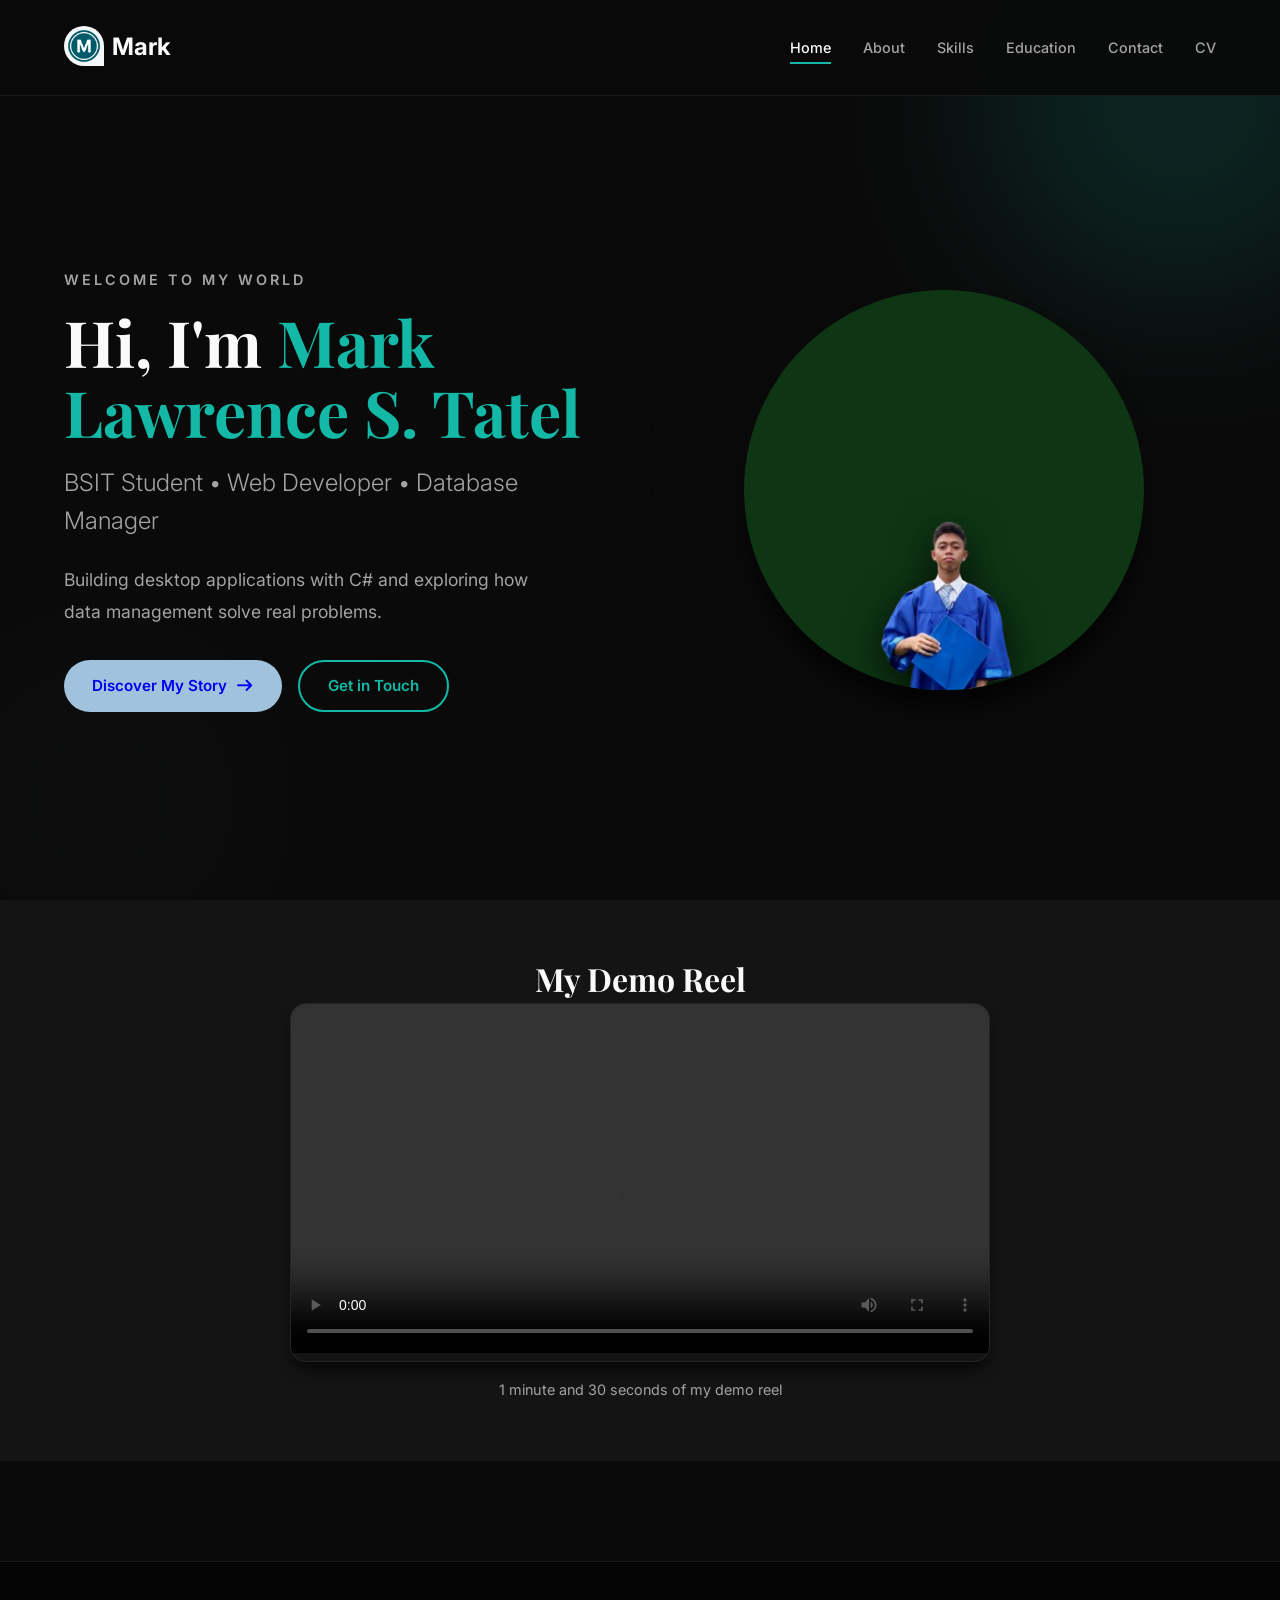
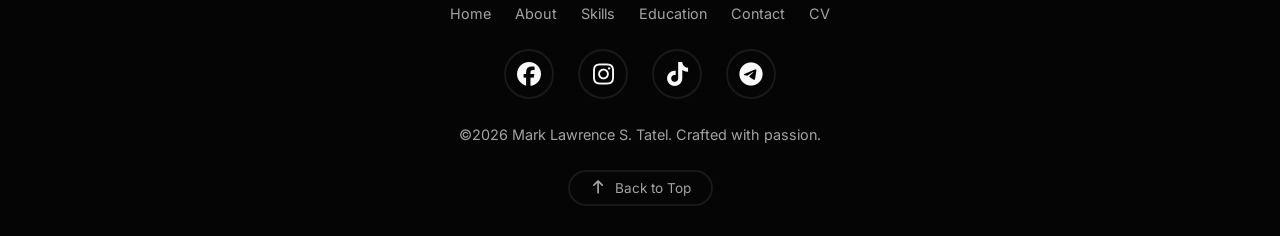
==== index.html @ e57d2edb "Add files via upload" ====
<!DOCTYPE html>
<html lang="en">
<head>
    <meta charset="UTF-8">
    <meta name="viewport" content="width=device-width, initial-scale=1.0">
    <meta name="description" content="Portfolio of Mark Lawrence S. Tatel - BSIT student, C# developer, and musician from Valenzuela City, Philippines.">
    <meta name="keywords" content="Mark Lawrence Tatel, portfolio, C# developer, BSIT, Valenzuela, web developer">
    <meta property="og:title" content="Mark Lawrence S. Tatel | Portfolio">
    <meta property="og:description" content="BSIT student building desktop apps with C# and exploring web development.">
    <meta property="og:image" content="images/IMG20240529084241-removebg-preview.png">
    <meta property="og:url" content="https://yourdomain.com">
    <title>Mark Lawrence S. Tatel Portfolio</title>
    <link rel="stylesheet" href="style.css">
    <link rel="icon" href="MyFavicon.png">
    <link href="https://fonts.googleapis.com/css2?family=Playfair+Display:wght@400;700&family=Inter:wght@300;400;600&display=swap" rel="stylesheet">
    <link rel="stylesheet" href="https://cdnjs.cloudflare.com/ajax/libs/font-awesome/6.5.0/css/all.min.css">
    <link rel="stylesheet" href="css/all.min.css">
</head>
<body>
    <!-- Navigation -->
    <nav class="navbar">
        <div class="container">
            <a href="index.html" class="logo">
                <span class="logo-icon"><img src="images/MyFavicon.png" alt="Mark Lawrence Logo"></span>
                <span>Mark</span>
            </a>
            <ul class="nav-links">
                <li><a href="index.html" class="active">Home</a></li>
                <li><a href="about.html">About</a></li>
                <li><a href="skills.html">Skills</a></li>
                <li><a href="education.html">Education</a></li>
                <li><a href="contact.html">Contact</a></li>
                <li><a href="resume.html">CV</a></li>
            </ul>
            <div class="hamburger" aria-label="Toggle navigation menu">
                <span></span>
                <span></span>
                <span></span>
            </div>
        </div>
    </nav>

    <!-- Hero Section -->
    <section class="hero">
        <div class="hero-bg">
            <div class="shape shape-1"></div>
            <div class="shape shape-2"></div>
            <div class="shape shape-3"></div>
        </div>
        <div class="container">
            <div class="hero-content">
                <p class="hero-greeting">Welcome to my world</p>
                <h1 class="hero-title">
                    Hi, I'm <span class="highlight">Mark Lawrence S. Tatel</span>
                </h1>
                <p class="hero-subtitle">BSIT Student • Web Developer • Database Manager</p>
                <p class="hero-description">
                    Building desktop applications with C# and exploring how data management solve real problems. 
                <div class="hero-cta">
                    <a href="about.html" class="btn btn-primary">
                        Discover My Story
                        <i class="fas fa-arrow-right"></i>
                    </a>
                    <a href="contact.html" class="btn btn-outline">Get in Touch</a>
                </div>
            </div>
            <div class="hero-visual">
                <div class="hero-image-wrapper">
                    <div class="hero-image">
                        <img src="images/IMG20240529084241-removebg-preview.png" alt="Mark Lawrence S. Tatel">
                    </div>
                </div>
            </div>
        </div>
    </section>

    <!-- Demo Reel Section -->
    <section class="demo-reel-section">
        <div class="container">
            <h2 class="section-title">My Demo Reel</h2>
            <div class="video-wrapper">
                <video width="100%" height="auto" controls allowfullscreen>
                    <source src="lv_0_20260408052556.mp4" type="video/mp4">
                    Your browser does not support the video tag.
                </video>
            </div>
            <p class="reel-description">1 minute and 30 seconds of my demo reel</p>
        </div>
    </section>

    <!-- Footer -->
    <footer class="footer">
        <div class="container">
            <div class="footer-content">
                <div class="footer-nav">
                    <a href="index.html">Home</a>
                    <a href="about.html">About</a>
                    <a href="skills.html">Skills</a>
                    <a href="education.html">Education</a>
                    <a href="contact.html">Contact</a>
                    <a href="resume.html">CV</a>
                </div>
                <div class="social-links">
                    <a href="https://www.facebook.com/share/181NbdAtwJ/" aria-label="Facebook profile" target="_blank"><i class="fab fa-facebook"></i></a>
                    <a href="https://www.instagram.com/k_ramm1?igsh=MTRteGNzbmJseWlqcw==" aria-label="Instagram profile" target="_blank"><i class="fab fa-instagram"></i></a>
                    <a href="https://www.tiktok.com/@markieetot_" aria-label="TikTok profile" target="_blank"><i class="fab fa-tiktok"></i></a>
                    <a href="https://t.me/tatsillg" aria-label="Telegram profile" target="_blank"><i class="fab fa-telegram"></i></a>
                </div>
                <p class="copyright">&copy;2026 Mark Lawrence S. Tatel. Crafted with passion.</p>
                <button class="back-to-top" onclick="window.scrollTo({top: 0, behavior: 'smooth'})">
                    <i class="fas fa-arrow-up"></i> Back to Top
                </button>
            </div>
        </div>
    </footer>

    <script>
        // Mobile menu toggle
        const hamburger = document.querySelector('.hamburger');
        const navLinks = document.querySelector('.nav-links');

        hamburger.addEventListener('click', () => {
            navLinks.classList.toggle('active');
            hamburger.classList.toggle('active');
        });

        // Close menu when clicking links
        document.querySelectorAll('.nav-links a').forEach(link => {
            link.addEventListener('click', () => {
                navLinks.classList.remove('active');
                hamburger.classList.remove('active');
            });
        });

        // Scroll animations
        const observerOptions = {
            threshold: 0.2
        };

        const observer = new IntersectionObserver((entries) => {
            entries.forEach(entry => {
                if (entry.isIntersecting) {
                    entry.target.classList.add('animate-in');
                }
            });
        }, observerOptions);

        document.querySelectorAll('.featured-project-card, .learning-card').forEach(el => {
            el.style.opacity = '0';
            el.style.transform = 'translateY(30px)';
            el.style.transition = 'opacity 0.6s ease-out, transform 0.6s ease-out';
            observer.observe(el);
        });

        document.querySelectorAll('.animate-in').forEach(el => {
            el.style.opacity = '1';
            el.style.transform = 'translateY(0)';
        });
    </script>
</body>
</html>
---- style.css ----
:root {
    --bg-primary: #0a0a0a;       
    --bg-secondary: #141414;      
    --bg-tertiary: #1a1a1a;      
    --bg-elevated: #242424;       

    --text-primary: #fafafa;      
    --text-secondary: #a3a3a3;    
    --text-muted: #a3a3a3;        

    --accent-primary: #14b8a6;   
    --accent-secondary: #242525;  
    --accent-warm: #0e0d0d;      

    --border-subtle: rgba(255, 255, 255, 0.08);
    --border-hover: rgba(255, 255, 255, 0.15);

    --gradient-hero: linear-gradient(135deg, #0a0a0a 0%, #134e4a 100%);
    --gradient-accent: linear-gradient(135deg, #242928 0%, #10b981 100%);
    --gradient-warm: linear-gradient(135deg, #4b4947 0%, #4b433f 100%);

    --shadow-sm: 0 1px 2px 0 rgba(0, 0, 0, 0.5);
    --shadow: 0 4px 6px -1px rgba(0, 0, 0, 0.6);
    --shadow-lg: 0 10px 15px -3px rgba(0, 0, 0, 0.7);
    --shadow-xl: 0 20px 25px -5px rgba(0, 0, 0, 0.8);
    --transition: all 0.3s cubic-bezier(0.4, 0, 0.2, 1);
}


* {
    margin: 0;
    padding: 0;
    box-sizing: border-box;
}

html {
    scroll-behavior: smooth;
}

body {
    font-family: 'Inter', sans-serif;
    color: var(--text-primary);
    background: var(--bg-primary);
    line-height: 1.6;
    overflow-x: hidden;
}

h1, h2, h3, h4 {
    font-family: 'Playfair Display', serif;
    font-weight: 700;
    line-height: 1.2;
    color: var(--text-primary);
}

.container {
    max-width: 1200px;
    margin: 0 auto;
    padding: 0 24px;
}


.navbar {
    position: fixed;
    top: 0;
    left: 0;
    right: 0;
    background: rgba(10, 10, 10, 0.95);
    backdrop-filter: blur(12px);
    border-bottom: 1px solid var(--border-subtle);
    z-index: 1000;
    padding: 1rem 0;
    transition: var(--transition);
}

.navbar .container {
    display: flex;
    justify-content: space-between;
    align-items: center;
}

.logo {
    display: flex;
    align-items: center;
    gap: 0.5rem;
    text-decoration: none;
    font-size: 1.5rem;
    font-weight: 700;
    color: var(--text-primary);
}

.logo-img{
    width:40px;
    height:40px;
    margin-right:8px;
}

.logo-icon {
    color: var(--accent-primary);
    font-size: 1.8rem;
}

.logo-icon img{
    width: 40px;
    margin-top: 10px;
    border-radius: 50% 50% 0;
}

.nav-links {
    display: flex;
    list-style: none;
    gap: 2rem;
}

.nav-links a {
    text-decoration: none;
    color: var(--text-secondary);
    font-weight: 500;
    font-size: 0.9rem;
    transition: var(--transition);
    position: relative;
    padding: 0.5rem 0;
}

.nav-links a::after {
    content: '';
    position: absolute;
    bottom: 0;
    left: 0;
    width: 0;
    height: 2px;
    background: var(--accent-primary);
    transition: var(--transition);
}

.nav-links a:hover,
.nav-links a.active {
    color: var(--text-primary);
}

.nav-links a:hover::after,
.nav-links a.active::after {
    width: 100%;
}

.hamburger {
    display: none;
    flex-direction: column;
    gap: 5px;
    cursor: pointer;
    padding: 5px;
}

.hamburger span {
    width: 25px;
    height: 2px;
    background: var(--text-primary);
    transition: var(--transition);
    border-radius: 2px;
}

/* ===================================
   BUTTONS
   =================================== */
.btn {
    display: inline-flex;
    align-items: center;
    gap: 0.5rem;
    padding: 12px 28px;
    border-radius: 50px;
    text-decoration: none;
    font-weight: 600;
    font-size: 0.95rem;
    transition: var(--transition);
    border: none;
    cursor: pointer;
    position: relative;
    overflow: hidden;
}

.btn-sm {
    padding: 8px 20px;
    font-size: 0.85rem;
}

.btn-primary {
    background-color: #a0c2dd;
}

.btn-primary:hover {
    transform: translateY(-2px);
    box-shadow: 0 8px 10px rgba(20, 184, 166, 0.4);
}

.btn-outline {
    background: transparent;
    color: var(--accent-primary);
    border: 2px solid var(--accent-primary);
}

.btn-outline:hover {
    background: var(--accent-primary);
    color: var(--bg-primary);
    transform: translateY(-2px);
}

.btn-submit {
    color: var(--bg-primary);
    width: 100%;
    justify-content: center;
    font-size: 1rem;
    padding: 14px;
}

.btn-submit:hover {
    transform: translateY(-2px);
    box-shadow: 0 8px 25px rgba(20, 184, 166, 0.3);
}

.btn-resume {
    background: rgba(10, 10, 10, 0.3);
    color: var(--bg-primary);
    border: 2px solid var(--bg-primary);
    width: 100%;
    justify-content: center;
    margin-top: 1rem;
}

.btn-resume:hover {
    background: var(--bg-primary);
    color: var(--accent-primary);
}

/* ====== HOME PAGE ===== */

.hero {
    min-height: 100vh;
    display: flex;
    align-items: center;
    position: relative;
    padding-top: 80px;
    background: var(--bg-primary);
    overflow: hidden;
}


.hero-bg {
    position: absolute;
    inset: 0;
    overflow: hidden;
    z-index: 0;
}

.shape {
    position: absolute;
    border-radius: 50%;
    filter: blur(80px);
    opacity: 0.15;
    animation: float 20s infinite;
}

.shape-1 {
    width: 400px;
    height: 400px;
    background: var(--accent-primary);
    top: -100px;
    right: -100px;
    animation-delay: 0s;
}

.shape-2 {
    width: 300px;
    height: 300px;
    background: var(--accent-secondary);
    bottom: -50px;
    left: -50px;
    animation-delay: -5s;
}

.shape-3 {
    width: 200px;
    height: 200px;
    background: var(--accent-warm);
    top: 40%;
    left: 30%;
    animation-delay: -10s;
}

.hero .container {
    display: grid;
    grid-template-columns: 1fr 1fr;
    gap: 4rem;
    align-items: center;
    position: relative;
    z-index: 1;
}

.hero-content {
    animation: fadeInUp 1s ease;
}

.hero-greeting {
    font-weight: 600;
    text-transform: uppercase;
    letter-spacing: 3px;
    font-size: 0.9rem;
    margin-bottom: 1rem;
    color: var(--text-muted);
}

.hero-title {
    font-size: 4rem;
    margin-bottom: 1rem;
    color: var(--text-primary);
    line-height: 1.1;
}

.hero-title .highlight {
    color: var(--accent-primary);
}

.hero-subtitle {
    font-size: 1.5rem;
    color: var(--text-secondary);
    margin-bottom: 1.5rem;
    font-weight: 300;
}

.hero-description {
    font-size: 1.1rem;
    color: var(--text-secondary);
    margin-bottom: 2rem;
    max-width: 500px;
    line-height: 1.8;
}

.hero-cta {
    display: flex;
    gap: 1rem;
}

.btn-outline{
    border-color: var(--accent-primary);
}

.hero-visual {
    display: flex;
    justify-content: center;
    align-items: center;
}

.hero-image-wrapper {
    position: relative;
    width: 400px;
    height: 400px;
}

.hero-image {
    width: 100%;
    height: 100%;
    background-color: #0e3614;
    border-radius: 50%;
    display: flex;
    align-items: center;
    justify-content: center;
    box-shadow: var(--shadow-xl);
    position: relative;
    overflow: hidden;
}

.hero-image img {
    width: 100%;
    height: 100%;
    object-fit: cover;
    object-position: top center;
    filter: drop-shadow(0 10px 20px rgba(0,0,0,0.8));
    transition: var(--transition);
}

.hero-image:hover img {
    transform: scale(1.05);
}

.floating-badge {
    position: absolute;
    background: var(--bg-tertiary);
    padding: 0.8rem 1.2rem;
    border-radius: 15px;
    box-shadow: var(--shadow-lg);
    display: flex;
    align-items: center;
    gap: 0.5rem;
    font-size: 0.9rem;
    font-weight: 600;
    animation: floatBadge 3s ease-in-out infinite;
    border: 1px solid var(--border-subtle);
    z-index: 10;
}

.badge-1 {
    top: 10%;
    right: -20px;
    animation-delay: 0s;
}

.badge-2 {
    bottom: 20%;
    left: -30px;
    animation-delay: 1s;
}

.badge-3 {
    top: 50%;
    right: -40px;
    animation-delay: 2s;
}

.floating-badge i {
    color: var(--accent-primary);
    font-size: 1.2rem;
}

@keyframes floatBadge {
    0%, 100% { transform: translateY(0); }
    50% { transform: translateY(-10px); }
}

/* ======= DEMO REEL SECTION ======== */
.demo-reel-section {
    padding: 60px 0;
    background: var(--bg-secondary);
    position: relative;
}

.demo-reel-section .section-header {
    text-align: center;
    margin-bottom: 2rem;
}

.demo-reel-section .section-title {
    font-size: 2rem;
    color: var(--text-primary);
    margin-bottom: 0.3rem;
    text-align: center;
}

.demo-reel-section .section-subtitle {
    color: var(--text-secondary);
    font-size: 1rem;
}

.video-wrapper {
    max-width: 700px;
    margin: 0 auto;
    border-radius: 16px;
    overflow: hidden;
    box-shadow: var(--shadow-lg);
    border: 1px solid var(--border-subtle);
}

.video-container {
    position: relative;
    padding-bottom: 56.25%;
    height: 0;
    overflow: hidden;
    background: var(--bg-primary);
}

.video-container iframe {
    position: absolute;
    top: 0;
    left: 0;
    width: 100%;
    height: 100%;
    border: none;
}

.reel-description {
    text-align: center;
    color: var(--text-secondary);
    margin-top: 1rem;
    font-size: 0.9rem;
}

/* ======= FEATURED PROJECTS SECTION ======== */
.featured-projects-section {
    padding: 80px 0;
    background: var(--bg-primary);
}

.featured-projects-section .section-title {
    font-size: 2.5rem;
    text-align: center;
    margin-bottom: 0.5rem;
}

.featured-projects-section .section-subtitle {
    text-align: center;
    color: var(--text-secondary);
    margin-bottom: 3rem;
}

.featured-projects-grid {
    display: grid;
    grid-template-columns: repeat(2, 1fr);
    gap: 2.5rem;
    margin-bottom: 2rem;
}

.featured-project-card {
    background: var(--bg-tertiary);
    border-radius: 20px;
    overflow: hidden;
    box-shadow: var(--shadow);
    transition: var(--transition);
    border: 1px solid var(--border-subtle);
}

.featured-project-card:hover {
    transform: translateY(-8px);
    box-shadow: var(--shadow-xl);
    border-color: var(--accent-primary);
}

.featured-project-image {
    width: 100%;
    height: 250px;
    overflow: hidden;
    background: var(--bg-primary);
}

.featured-project-image img {
    width: 100%;
    height: 100%;
    object-fit: cover;
    transition: var(--transition);
}

.featured-project-card:hover .featured-project-image img {
    transform: scale(1.05);
}

.featured-project-info {
    padding: 1.8rem;
}

.featured-project-info h3 {
    font-size: 1.4rem;
    margin-bottom: 0.5rem;
}

.featured-project-info p {
    color: var(--text-secondary);
    margin-bottom: 1rem;
    line-height: 1.6;
}

/* ======= LEARNINGS SECTION ======== */
.learnings-section {
    padding: 80px 0;
    background: var(--bg-secondary);
}

.learnings-section .section-title {
    font-size: 2.5rem;
    text-align: center;
    margin-bottom: 3rem;
}

.learnings-grid {
    display: grid;
    grid-template-columns: repeat(3, 1fr);
    gap: 2rem;
}

.learning-card {
    background: var(--bg-tertiary);
    border-radius: 20px;
    padding: 2.5rem 2rem;
    box-shadow: var(--shadow);
    transition: var(--transition);
    border: 1px solid var(--border-subtle);
    text-align: center;
}

.learning-card:hover {
    transform: translateY(-5px);
    box-shadow: var(--shadow-xl);
    border-color: var(--accent-primary);
}

.learning-icon {
    width: 70px;
    height: 70px;
    background: var(--gradient-accent);
    border-radius: 50%;
    display: flex;
    align-items: center;
    justify-content: center;
    margin: 0 auto 1.5rem;
    color: var(--bg-primary);
    font-size: 1.8rem;
}

.learning-card h3 {
    font-size: 1.2rem;
    margin-bottom: 1rem;
}

.learning-card p {
    color: var(--text-secondary);
    margin-bottom: 1rem;
    line-height: 1.6;
    font-size: 0.95rem;
}

.learning-date {
    display: inline-block;
    background: var(--bg-elevated);
    color: var(--text-secondary);
    padding: 0.3rem 1rem;
    border-radius: 50px;
    font-size: 0.85rem;
    font-weight: 600;
}

/* ===================================
   PAGE HEADERS
   =================================== */
.page-header {
    padding: 160px 0 80px;
    background: var(--gradient-hero);
    color: var(--text-primary);
    text-align: center;
    position: relative;
    overflow: hidden;
}

.page-header::before {
    content: '';
    position: absolute;
    inset: 0;
    background: url("data:image/svg+xml,%3Csvg width='60' height='60' viewBox='0 0 60 60' xmlns='http://www.w3.org/2000/svg'%3E%3Cg fill='none' fill-rule='evenodd'%3E%3Cg fill='%23ffffff' fill-opacity='0.03'%3E%3Cpath d='M36 34v-4h-2v4h-4v2h4v4h2v-4h4v-2h-4zm0-30V0h-2v4h-4v2h4v4h2V6h4V4h-4zM6 34v-4H4v4H0v2h4v4h2v-4h4v-2H6zM6 4V0H4v4H0v2h4v4h2V6h4V4H6z'/%3E%3C/g%3E%3C/g%3E%3C/svg%3E");
    opacity: 0.5;
}

.page-title {
    font-size: 3.5rem;
    margin-bottom: 0.5rem;
    position: relative;
}

.page-subtitle {
    font-size: 1.2rem;
    opacity: 0.9;
    font-weight: 300;
    position: relative;
}

.skills-header { 
    background: linear-gradient(135deg, #0a0a0a 0%, #065f46 100%);
}
.education-header { 
    background: linear-gradient(135deg, #0a0a0a 0%, #92400e 100%);
}
.contact-header { 
    background: linear-gradient(135deg, #1c1917 0%, #44403c 100%);
}
.resume-header {
    background: linear-gradient(135deg, #0a0a0a 0%, #1e3a5f 100%);
}

/* ========= ABOUT PAGE =========== */
.about-section {
    padding: 100px 0;
    background: var(--bg-primary);
}

.about-grid {
    display: grid;
    grid-template-columns: 1fr 1fr;
    gap: 4rem;
    align-items: center;
    margin-bottom: 100px;
}

.image-frame {
    position: relative;
}

.about-image-placeholder {
    width: 100%;
    height: 500px;
    background: var(--gradient-accent);
    border-radius: 20px;
    display: flex;
    align-items: center;
    justify-content: center;
    font-size: 6rem;
    color: var(--bg-primary);
    box-shadow: var(--shadow-xl);
    position: relative;
    overflow: hidden;
}

.about-image-placeholder::before {
    content: '';
    position: absolute;
    inset: 0;
    background: linear-gradient(45deg, transparent 30%, rgba(255,255,255,0.1) 50%, transparent 70%);
    transform: translateX(-100%);
    animation: shine 3s infinite;
}

.about-image-placeholder img {
    width: 100%;
    height: 100%;
    object-fit: cover;
    object-position: top center;
}

.experience-badge .text {
    font-size: 0.85rem;
    color: var(--text-secondary);
    line-height: 1.4;
}

.section-heading {
    font-size: 2.5rem;
    margin-bottom: 1.5rem;
    color: var(--text-primary);
}

.subsection-heading {
    font-size: 1.3rem;
    margin: 2rem 0 1rem;
    color: var(--text-primary);
    display: flex;
    align-items: center;
    gap: 0.5rem;
}

.subsection-heading i {
    color: var(--accent-primary);
}

.about-text {
    color: var(--text-secondary);
    margin-bottom: 1.5rem;
    font-size: 1.05rem;
    line-height: 1.8;
}

.personal-info {
    background: var(--bg-tertiary);
    padding: 2rem;
    border-radius: 15px;
    box-shadow: var(--shadow);
    margin: 2rem 0;
    border: 1px solid var(--border-subtle);
}

.info-row {
    display: flex;
    justify-content: space-between;
    padding: 0.8rem 0;
    border-bottom: 1px solid var(--border-subtle);
}

.info-row:last-child {
    border-bottom: none;
}

.info-title {
    font-weight: 600;
    color: var(--text-primary);
}

.info-value {
    color: var(--text-secondary);
}

.about-buttons {
    display: flex;
    gap: 1rem;
}

/* Current Focus */
.current-focus {
    margin: 2rem 0;
}

.focus-grid {
    display: grid;
    gap: 1rem;
}

.focus-item {
    background: var(--bg-tertiary);
    padding: 1rem 1.5rem;
    border-radius: 12px;
    border: 1px solid var(--border-subtle);
}

.focus-label {
    font-weight: 600;
    color: var(--accent-primary);
    display: block;
    margin-bottom: 0.3rem;
}

.focus-value {
    color: var(--text-secondary);
    font-size: 0.95rem;
}

/* Soft Skills */
.soft-skills {
    margin: 2rem 0;
}

.soft-skills-grid {
    display: grid;
    grid-template-columns: repeat(3, 1fr);
    gap: 1rem;
}

.soft-skill-card {
    background: var(--bg-tertiary);
    padding: 1.5rem;
    border-radius: 15px;
    text-align: center;
    border: 1px solid var(--border-subtle);
    transition: var(--transition);
}

.soft-skill-card:hover {
    border-color: var(--accent-primary);
    transform: translateY(-3px);
}

.soft-skill-icon {
    width: 50px;
    height: 50px;
    background: var(--gradient-accent);
    border-radius: 50%;
    display: flex;
    align-items: center;
    justify-content: center;
    margin: 0 auto 1rem;
    color: var(--bg-primary);
    font-size: 1.2rem;
}

.soft-skill-card h4 {
    font-size: 1rem;
    margin-bottom: 0.5rem;
}

.soft-skill-card p {
    color: var(--text-secondary);
    font-size: 0.85rem;
    line-height: 1.5;
}

.philosophy-section {
    text-align: center;
    background: var(--bg-secondary);
    padding: 100px 0;
    margin: 0 -24px;
    width: calc(100% + 48px);
}

.text-center {
    text-align: center;
}

.philosophy-cards {
    display: grid;
    grid-template-columns: repeat(3, 1fr);
    gap: 2rem;
    margin-top: 3rem;
}

.philosophy-card {
    background: var(--bg-tertiary);
    padding: 3rem 2rem;
    border-radius: 20px;
    box-shadow: var(--shadow);
    transition: var(--transition);
    border: 1px solid var(--border-subtle);
}

.philosophy-card:hover {
    transform: translateY(-10px);
    box-shadow: var(--shadow-xl);
    border-color: var(--accent-primary);
}

.card-icon {
    width: 80px;
    height: 80px;
    background: var(--gradient-accent);
    border-radius: 50%;
    display: flex;
    align-items: center;
    justify-content: center;
    margin: 0 auto 1.5rem;
    color: var(--bg-primary);
    font-size: 2rem;
}

.philosophy-card h3 {
    margin-bottom: 1rem;
    color: var(--text-primary);
}

.philosophy-card p {
    color: var(--text-secondary);
    line-height: 1.6;
}

/* ============ SKILLS PAGE ================ */
.skills-section {
    padding: 80px 0;
    background: var(--bg-primary);
}

.skill-category {
    margin-bottom: 80px;
}

.category-header {
    display: flex;
    align-items: center;
    gap: 1rem;
    margin-bottom: 3rem;
}

.category-icon {
    width: 60px;
    height: 60px;
    background: var(--gradient-accent);
    border-radius: 15px;
    display: flex;
    align-items: center;
    justify-content: center;
    color: var(--bg-primary);
    font-size: 1.5rem;
}

.category-title {
    font-size: 2rem;
    color: var(--text-primary);
}

.skills-showcase {
    display: grid;
    grid-template-columns: repeat(auto-fit, minmax(300px, 1fr));
    gap: 2rem;
}

.skill-detail-card {
    background: var(--bg-tertiary);
    border-radius: 20px;
    padding: 2rem;
    box-shadow: var(--shadow);
    transition: var(--transition);
    border: 1px solid var(--border-subtle);
}

.skill-detail-card:hover {
    transform: translateY(-5px);
    box-shadow: var(--shadow-xl);
    border-color: var(--accent-primary);
}

.skill-detail-card.featured {
    grid-column: span 2;
    display: grid;
    grid-template-columns: auto 1fr;
    gap: 2rem;
    align-items: center;
}

.skill-visual {
    width: 100px;
    height: 100px;
    background: var(--gradient-accent);
    border-radius: 20px;
    display: flex;
    align-items: center;
    justify-content: center;
    color: var(--bg-primary);
    font-size: 2.5rem;
    flex-shrink: 0;
}

.skill-detail-card.featured .skill-visual {
    width: 150px;
    height: 150px;
    font-size: 4rem;
}

.skill-info h3 {
    font-size: 1.5rem;
    margin-bottom: 0.5rem;
    color: var(--text-primary);
}

.skill-level {
    margin-bottom: 1rem;
}

.level-label {
    display: inline-block;
    background: rgba(20, 184, 166, 0.15);
    color: var(--accent-primary);
    padding: 0.3rem 1rem;
    border-radius: 50px;
    font-size: 0.85rem;
    font-weight: 600;
    margin-bottom: 0.5rem;
}

.level-bar {
    height: 8px;
    background: var(--border-subtle);
    border-radius: 10px;
    overflow: hidden;
}

.level-fill {
    height: 100%;
    background: var(--gradient-accent);
    border-radius: 10px;
    transition: width 1s ease;
}
.skill-info p {
    color: var(--text-secondary);
    margin-bottom: 1rem;
    line-height: 1.6;
}

.skill-tags {
    display: flex;
    gap: 0.5rem;
    flex-wrap: wrap;
}

.skill-tags span {
    background: var(--bg-elevated);
    color: var(--text-secondary);
    padding: 0.4rem 1rem;
    border-radius: 50px;
    font-size: 0.85rem;
}

/* ========== PROJECTS SECTION ========== */
.projects-showcase {
    display: grid;
    grid-template-columns: repeat(2, 1fr);
    gap: 2.5rem;
}

.project-card {
    background: var(--bg-tertiary);
    border-radius: 20px;
    overflow: hidden;
    box-shadow: var(--shadow);
    transition: var(--transition);
    border: 1px solid var(--border-subtle);
}

.project-card:hover {
    transform: translateY(-8px);
    box-shadow: var(--shadow-xl);
    border-color: var(--accent-primary);
}

.project-image-large {
    width: 100%;
    height: auto;
    min-height: 200px;
    max-height: 400px;
    background: var(--bg-primary);
    overflow: hidden;
    position: relative;
    display: flex;
    align-items: center;
    justify-content: center;
}

.project-image-large img {
    width: 100%;
    height: auto;
    max-height: 400px;
    object-fit: contain;
    transition: var(--transition);
    display: block;
}

.project-card:hover .project-image-large img {
    transform: scale(1.05);
}

.project-info {
    padding: 1.8rem;
}

.project-info h3 {
    font-size: 1.4rem;
    margin-bottom: 0.5rem;
    color: var(--text-primary);
}

.project-type {
    display: inline-block;
    background: rgba(20, 184, 166, 0.15);
    color: var(--accent-primary);
    padding: 0.3rem 1rem;
    border-radius: 50px;
    font-size: 0.85rem;
    font-weight: 600;
    margin-bottom: 1rem;
}

.tech-stack {
    display: flex;
    gap: 0.4rem;
    flex-wrap: wrap;
    margin-bottom: 1rem;
}

.tech-stack span {
    background: var(--bg-elevated);
    color: var(--text-secondary);
    padding: 0.2rem 0.7rem;
    border-radius: 50px;
    font-size: 0.75rem;
    font-weight: 500;
}

.project-info p {
    color: var(--text-secondary);
    margin-bottom: 1rem;
    line-height: 1.6;
    font-size: 0.95rem;
}

.project-link {
    display: inline-flex;
    align-items: center;
    gap: 0.5rem;
    color: var(--accent-primary);
    text-decoration: none;
    font-weight: 600;
    font-size: 0.9rem;
    transition: var(--transition);
}

.project-link:hover {
    gap: 0.8rem;
}

/* ========= EDUCATION PAGE ============= */
.education-section {
    padding: 80px 0;
    background: var(--bg-primary);
}

.timeline {
    position: relative;
    max-width: 800px;
    margin: 0 auto 100px;
}

.timeline::before {
    content: '';
    position: absolute;
    left: 50%;
    transform: translateX(-50%);
    width: 2px;
    height: 100%;
    background: linear-gradient(to bottom, var(--accent-primary), var(--accent-secondary));
}

.timeline-item {
    position: relative;
    margin-bottom: 3rem;
    width: 100%;
}

.timeline-item:nth-child(odd) .timeline-content {
    margin-left: auto;
    padding-left: 3rem;
}

.timeline-item:nth-child(even) .timeline-content {
    margin-right: auto;
    padding-right: 3rem;
    text-align: right;
}

.timeline-content {
    width: 50%;
    position: relative;
}

.timeline-marker {
    position: absolute;
    left: 50%;
    top: 0;
    transform: translateX(-50%);
    width: 20px;
    height: 20px;
    background: var(--bg-primary);
    border: 4px solid var(--accent-primary);
    border-radius: 50%;
    z-index: 1;
}

.timeline-date {
    display: flex;
    align-items: center;
    gap: 0.5rem;
    margin-bottom: 1rem;
    font-weight: 600;
}

.timeline-item:nth-child(even) .timeline-date {
    justify-content: flex-end;
}

.timeline-date .year {
    background: var(--accent-primary);
    color: var(--bg-primary);
    padding: 0.3rem 1rem;
    border-radius: 50px;
    font-size: 0.9rem;
}

.timeline-date .year-end {
    background: var(--accent-secondary);
    color: var(--bg-primary);
    padding: 0.3rem 1rem;
    border-radius: 50px;
    font-size: 0.9rem;
}

.timeline-date .status {
    background: var(--accent-warm);
    color: var(--bg-primary);
    padding: 0.3rem 1rem;
    border-radius: 50px;
    font-size: 0.9rem;
}

.timeline-card {
    background: var(--bg-tertiary);
    border-radius: 20px;
    padding: 2rem;
    box-shadow: var(--shadow);
    text-align: left;
    border: 1px solid var(--border-subtle);
}

.card-header {
    display: flex;
    align-items: center;
    gap: 1rem;
    margin-bottom: 1.5rem;
}

.school-icon {
    width: 60px;
    height: 60px;
    background: var(--gradient-accent);
    border-radius: 15px;
    display: flex;
    align-items: center;
    justify-content: center;
    color: var(--bg-primary);
    font-size: 1.5rem;
    flex-shrink: 0;
}

.school-info h3 {
    font-size: 1.3rem;
    color: var(--text-primary);
    margin-bottom: 0.3rem;
}

.degree {
    color: var(--text-secondary);
    font-size: 0.95rem;
}

.card-body p {
    color: var(--text-secondary);
    margin-bottom: 1.5rem;
    line-height: 1.6;
}

.coursework {
    margin-top: 1rem;
}

.coursework h4 {
    font-size: 1rem;
    color: var(--text-primary);
    margin-bottom: 0.8rem;
}

.coursework ul {
    list-style: none;
}

.coursework li {
    color: var(--text-secondary);
    padding: 0.3rem 0;
    padding-left: 1.5rem;
    position: relative;
}

.coursework li::before {
    content: '▸';
    position: absolute;
    left: 0;
    color: var(--accent-primary);
    font-weight: bold;
}

.achievements h4 {
    font-size: 1rem;
    color: var(--text-primary);
    margin-bottom: 0.8rem;
}

.achievements ul {
    list-style: none;
}

.achievements li {
    color: var(--text-secondary);
    padding: 0.3rem 0;
    padding-left: 1.5rem;
    position: relative;
}

.achievements li::before {
    content: '✓';
    position: absolute;
    left: 0;
    color: var(--accent-primary);
    font-weight: bold;
}

/* Certifications Section */
.certifications-section {
    padding: 60px 0;
}

.certifications-section .section-heading {
    margin-bottom: 3rem;
}

.cert-grid {
    display: grid;
    grid-template-columns: repeat(3, 1fr);
    gap: 2rem;
    margin-top: 3rem;
}

.cert-card {
    background: var(--bg-tertiary);
    padding: 2rem;
    border-radius: 20px;
    text-align: center;
    box-shadow: var(--shadow);
    transition: var(--transition);
    border: 1px solid var(--border-subtle);
    border-top: 4px solid var(--accent-primary);
}

.cert-card:hover {
    transform: translateY(-5px);
    box-shadow: var(--shadow-xl);
}

.cert-icon {
    width: 70px;
    height: 70px;
    background: rgba(20, 184, 166, 0.15);
    border-radius: 50%;
    display: flex;
    align-items: center;
    justify-content: center;
    margin: 0 auto 1.5rem;
    color: var(--accent-primary);
    font-size: 1.8rem;
}

.cert-card h3 {
    color: var(--text-primary);
    margin-bottom: 0.5rem;
}

.cert-card p {
    color: var(--text-secondary);
    margin-bottom: 1rem;
}

.cert-year {
    display: inline-block;
    background: var(--bg-elevated);
    color: var(--text-secondary);
    padding: 0.3rem 1rem;
    border-radius: 50px;
    font-size: 0.9rem;
    font-weight: 600;
}

/* ===================================
   CONTACT PAGE
   =================================== */
.contact-section {
    padding: 80px 0;
    background: var(--bg-primary);
}

.contact-header{
    background: linear-gradient(135deg, #0a0a0a 0%, #292524 100%);
}

/* Open For Section */
.open-for-section {
    margin-bottom: 60px;
}

.open-for-section .section-heading {
    margin-bottom: 2rem;
}

.open-for-grid {
    display: grid;
    grid-template-columns: repeat(3, 1fr);
    gap: 2rem;
}

.open-for-card {
    background: var(--bg-tertiary);
    padding: 2rem;
    border-radius: 20px;
    text-align: center;
    border: 1px solid var(--border-subtle);
    transition: var(--transition);
}

.open-for-card:hover {
    border-color: var(--accent-primary);
    transform: translateY(-5px);
}

.open-for-card i {
    font-size: 2.5rem;
    color: var(--accent-primary);
    margin-bottom: 1rem;
}

.open-for-card h3 {
    font-size: 1.2rem;
    margin-bottom: 0.5rem;
}

.open-for-card p {
    color: var(--text-secondary);
    font-size: 0.9rem;
}

.contact-wrapper {
    display: grid;
    grid-template-columns: 1fr 1.2fr;
    gap: 4rem;
    max-width: 1000px;
    margin: 0 auto;
}

.contact-info-panel {
    background: var(--gradient-accent);
    color: var(--bg-primary);
    padding: 3rem;
    border-radius: 30px;
    display: flex;
    flex-direction: column;
    justify-content: space-between;
}

.panel-title {
    font-size: 2rem;
    margin-bottom: 1rem;
}

.panel-desc {
    opacity: 0.9;
    line-height: 1.6;
    margin-bottom: 3rem;
}

.contact-methods {
    margin-bottom: 3rem;
}

.contact-method {
    display: flex;
    align-items: center;
    gap: 1.5rem;
    margin-bottom: 2rem;
}

.method-icon {
    width: 60px;
    height: 60px;
    background: rgba(10, 10, 10, 0.2);
    border-radius: 15px;
    display: flex;
    align-items: center;
    justify-content: center;
    font-size: 1.5rem;
    flex-shrink: 0;
}

.method-details h3 {
    font-size: 1.1rem;
    margin-bottom: 0.3rem;
}

.method-details a{
    text-decoration: none;
    color: var(--bg-primary);
}

.method-details a:hover {
    text-decoration: underline;
}

.method-details p {
    opacity: 0.9;
    font-size: 0.95rem;
}

.social-connect h3 {
    margin-bottom: 1rem;
    font-size: 1.2rem;
}

.social-icons-large {
    display: flex;
    gap: 1rem;
}

.social-icon {
    width: 50px;
    height: 50px;
    background: rgba(10, 10, 10, 0.2);
    border-radius: 50%;
    display: flex;
    align-items: center;
    justify-content: center;
    color: var(--bg-primary);
    font-size: 1.3rem;
    transition: var(--transition);
    text-decoration: none;
}

.social-icon:hover {
    background: var(--bg-primary);
    color: var(--accent-primary);
    transform: translateY(-3px);
}

.resume-download {
    margin-top: 1rem;
}

.contact-form-panel {
    background: var(--bg-tertiary);
    padding: 3rem;
    border-radius: 30px;
    box-shadow: var(--shadow-lg);
    border: 1px solid var(--border-subtle);
}

.form-message {
    padding: 1rem;
    border-radius: 12px;
    margin-bottom: 1.5rem;
    font-weight: 500;
}

.form-message.success {
    background: rgba(20, 184, 166, 0.15);
    color: var(--accent-primary);
    border: 1px solid var(--accent-primary);
}

.form-message.error {
    background: rgba(239, 68, 68, 0.15);
    color: #ef4444;
    border: 1px solid #ef4444;
}

.form-row {
    display: grid;
    grid-template-columns: 1fr 1fr;
    gap: 1.5rem;
    margin-bottom: 1.5rem;
}

.form-group.floating {
    position: relative;
}

.form-group.floating input,
.form-group.floating textarea {
    width: 100%;
    padding: 1rem 1rem 1rem 3rem;
    border: 2px solid var(--border-subtle);
    border-radius: 12px;
    font-family: inherit;
    font-size: 1rem;
    transition: var(--transition);
    background: var(--bg-elevated);
    color: var(--text-primary);
}

.form-group.floating textarea {
    resize: vertical;
    min-height: 120px;
}

.form-group.floating label {
    position: absolute;
    left: 3rem;
    top: 1rem;
    color: var(--text-muted);
    transition: var(--transition);
    pointer-events: none;
    background: var(--bg-elevated);
    padding: 0 0.5rem;
}

.form-group.floating i {
    position: absolute;
    left: 1rem;
    top: 1.2rem;
    color: var(--text-muted);
    transition: var(--transition);
}

.form-group.floating input:focus,
.form-group.floating textarea:focus,
.form-group.floating input:not(:placeholder-shown),
.form-group.floating textarea:not(:placeholder-shown) {
    border-color: var(--accent-primary);
    outline: none;
}

.form-group.floating input:focus ~ label,
.form-group.floating textarea:focus ~ label,
.form-group.floating input:not(:placeholder-shown) ~ label,
.form-group.floating textarea:not(:placeholder-shown) ~ label {
    top: -0.5rem;
    left: 1rem;
    font-size: 0.85rem;
    color: var(--accent-primary);
    background: var(--bg-tertiary);
}

.form-group.floating input:focus ~ i,
.form-group.floating textarea:focus ~ i {
    color: var(--accent-primary);
}

/* ===================================
   CV / RESUME PAGE
   =================================== */
.cv-section {
    padding: 60px 0 100px;
    background: var(--bg-primary);
}

.cv-actions {
    display: flex;
    gap: 1rem;
    justify-content: center;
    margin-top: 2rem;
}

.cv-wrapper {
    display: grid;
    grid-template-columns: 300px 1fr;
    gap: 3rem;
    background: var(--bg-tertiary);
    border-radius: 20px;
    overflow: hidden;
    box-shadow: var(--shadow-xl);
    border: 1px solid var(--border-subtle);
}

.cv-sidebar {
    background: var(--bg-secondary);
    padding: 2.5rem 2rem;
    border-right: 1px solid var(--border-subtle);
}

.cv-profile {
    text-align: center;
    margin-bottom: 2rem;
}

.cv-photo {
    width: 150px;
    height: 150px;
    border-radius: 50%;
    overflow: hidden;
    margin: 0 auto 1.5rem;
    border: 4px solid var(--accent-primary);
    background: var(--gradient-accent);
}

.cv-photo img {
    width: 100%;
    height: 100%;
    object-fit: cover;
}

.cv-profile h2 {
    font-size: 1.3rem;
    margin-bottom: 0.5rem;
}

.cv-title {
    color: var(--accent-primary);
    font-size: 0.9rem;
    font-weight: 500;
}

.cv-sidebar h3 {
    font-size: 1rem;
    margin: 2rem 0 1rem;
    display: flex;
    align-items: center;
    gap: 0.5rem;
    color: var(--text-primary);
}

.cv-sidebar h3 i {
    color: var(--accent-primary);
}

.cv-contact-info ul {
    list-style: none;
}

.cv-contact-info li {
    display: flex;
    align-items: center;
    gap: 0.8rem;
    padding: 0.5rem 0;
    color: var(--text-secondary);
    font-size: 0.85rem;
    word-break: break-word;
}

.cv-contact-info li i {
    color: var(--accent-primary);
    width: 16px;
    flex-shrink: 0;
}

.cv-social-links {
    display: flex;
    gap: 0.8rem;
}

.cv-social-links a {
    width: 40px;
    height: 40px;
    background: var(--bg-elevated);
    border-radius: 50%;
    display: flex;
    align-items: center;
    justify-content: center;
    color: var(--text-secondary);
    text-decoration: none;
    transition: var(--transition);
}

.cv-social-links a:hover {
    background: var(--accent-primary);
    color: var(--bg-primary);
}

.cv-skill-item {
    margin-bottom: 1rem;
}

.cv-skill-item span {
    display: block;
    font-size: 0.85rem;
    color: var(--text-secondary);
    margin-bottom: 0.3rem;
}

.cv-skill-bar {
    height: 6px;
    background: var(--bg-elevated);
    border-radius: 10px;
    overflow: hidden;
}

.cv-skill-fill {
    height: 100%;
    background: var(--gradient-accent);
    border-radius: 10px;
    transition: width 1s ease;
}

.cv-languages ul {
    list-style: none;
}

.cv-languages li {
    display: flex;
    justify-content: space-between;
    padding: 0.4rem 0;
    color: var(--text-secondary);
    font-size: 0.9rem;
}

.lang-level {
    background: var(--bg-elevated);
    padding: 0.2rem 0.6rem;
    border-radius: 50px;
    font-size: 0.75rem;
}

.cv-main {
    padding: 2.5rem;
}

.cv-block {
    margin-bottom: 2.5rem;
}

.cv-block-title {
    font-size: 1.3rem;
    margin-bottom: 1.5rem;
    display: flex;
    align-items: center;
    gap: 0.5rem;
    color: var(--text-primary);
    padding-bottom: 0.5rem;
    border-bottom: 2px solid var(--border-subtle);
}

.cv-block-title i {
    color: var(--accent-primary);
}

.cv-block p {
    color: var(--text-secondary);
    line-height: 1.8;
}

.cv-edu-item {
    margin-bottom: 1.5rem;
}

.cv-edu-header {
    display: flex;
    justify-content: space-between;
    align-items: center;
    margin-bottom: 0.3rem;
}

.cv-edu-header h4 {
    font-size: 1.1rem;
    color: var(--text-primary);
}

.cv-edu-year {
    background: var(--bg-elevated);
    color: var(--accent-primary);
    padding: 0.2rem 0.8rem;
    border-radius: 50px;
    font-size: 0.8rem;
    font-weight: 600;
}

.cv-edu-degree {
    color: var(--accent-primary);
    font-weight: 600;
    margin-bottom: 0.3rem;
    font-size: 0.95rem;
}

.cv-edu-details {
    color: var(--text-secondary);
    font-size: 0.9rem;
    line-height: 1.6;
}

.cv-project-item {
    margin-bottom: 1.5rem;
    padding-bottom: 1.5rem;
    border-bottom: 1px solid var(--border-subtle);
}

.cv-project-item:last-child {
    border-bottom: none;
}

.cv-project-item h4 {
    font-size: 1.05rem;
    margin-bottom: 0.5rem;
    display: flex;
    align-items: center;
    gap: 0.5rem;
    flex-wrap: wrap;
}

.cv-project-tech {
    background: var(--bg-elevated);
    color: var(--accent-primary);
    padding: 0.2rem 0.6rem;
    border-radius: 50px;
    font-size: 0.75rem;
    font-weight: 500;
}

.cv-project-item p {
    color: var(--text-secondary);
    font-size: 0.9rem;
    line-height: 1.6;
}

.cv-cert-list,
.cv-achieve-list {
    list-style: none;
}

.cv-cert-list li,
.cv-achieve-list li {
    display: flex;
    align-items: center;
    gap: 0.8rem;
    padding: 0.5rem 0;
    color: var(--text-secondary);
    font-size: 0.95rem;
}

.cv-cert-list li i,
.cv-achieve-list li i {
    color: var(--accent-primary);
}

.cv-interests {
    display: flex;
    flex-wrap: wrap;
    gap: 0.8rem;
}

.cv-interest-tag {
    background: var(--bg-elevated);
    color: var(--text-secondary);
    padding: 0.5rem 1rem;
    border-radius: 50px;
    font-size: 0.9rem;
    display: flex;
    align-items: center;
    gap: 0.5rem;
}

.cv-interest-tag i {
    color: var(--accent-primary);
}

/* ===================================
   FOOTER
   =================================== */
.footer {
    background: #050505;
    color: var(--text-primary);
    padding: 40px 0 30px;
    margin-top: 100px;
    border-top: 1px solid var(--border-subtle);
}

.footer-content {
    display: flex;
    flex-direction: column;
    align-items: center;
    gap: 1.5rem;
}

.footer-nav {
    display: flex;
    gap: 1.5rem;
    flex-wrap: wrap;
    justify-content: center;
}

.footer-nav a {
    color: var(--text-secondary);
    text-decoration: none;
    font-size: 0.9rem;
    transition: var(--transition);
}

.footer-nav a:hover {
    color: var(--accent-primary);
}

.social-links {
    display: flex;
    gap: 1.5rem;
}

.social-links a {
    color: var(--text-primary);
    font-size: 1.5rem;
    width: 50px;
    height: 50px;
    border: 2px solid var(--border-subtle);
    border-radius: 50%;
    display: flex;
    align-items: center;
    justify-content: center;
    transition: var(--transition);
    text-decoration: none;
}

.social-links a:hover {
    background-color: var(--bg-tertiary);
    border-color: var(--accent-primary);
    color: var(--accent-primary);
}

.copyright {
    color: var(--text-muted);
    font-size: 0.9rem;
}

.back-to-top {
    background: transparent;
    border: 2px solid var(--border-subtle);
    color: var(--text-secondary);
    padding: 8px 20px;
    border-radius: 50px;
    cursor: pointer;
    font-family: inherit;
    font-size: 0.85rem;
    transition: var(--transition);
    display: inline-flex;
    align-items: center;
    gap: 0.5rem;
}

.back-to-top:hover {
    border-color: var(--accent-primary);
    color: var(--accent-primary);
}

/* ===================================
   ANIMATIONS
   =================================== */
@keyframes fadeInUp {
    from {
        opacity: 0;
        transform: translateY(30px);
    }
    to {
        opacity: 1;
        transform: translateY(0);
    }
}

@keyframes morph {
    0%, 100% {
        border-radius: 30% 70% 70% 30% / 30% 30% 70% 70%;
    }
    50% {
        border-radius: 70% 30% 30% 70% / 70% 70% 30% 30%;
    }
}

@keyframes float {
    0%, 100% {
        transform: translate(0, 0);
    }
    25% {
        transform: translate(10px, -10px);
    }
    50% {
        transform: translate(-5px, 15px);
    }
    75% {
        transform: translate(15px, 5px);
    }
}

@keyframes shine {
    0% {
        transform: translateX(-100%);
    }
    100% {
        transform: translateX(100%);
    }
}

/* ===================================
   PRINT STYLES FOR CV
   =================================== */
@media print {
    .navbar,
    .footer,
    .cv-actions,
    .back-to-top {
        display: none !important;
    }

    .cv-section {
        padding: 0;
        background: white;
    }

    .cv-wrapper {
        box-shadow: none;
        border: 1px solid #ddd;
    }

    body {
        background: white;
        color: black;
    }
}

/* ===================================
   RESPONSIVE DESIGN
   =================================== */
@media (max-width: 1024px) {
    .hero .container {
        grid-template-columns: 1fr;
        text-align: center;
    }

    .hero-content {
        order: 2;
    }

    .hero-visual {
        order: 1;
    }

    .hero-description {
        margin-left: auto;
        margin-right: auto;
    }

    .hero-cta {
        justify-content: center;
    }

    .hero-image-wrapper {
        width: 300px;
        height: 300px;
    }

    .about-grid {
        grid-template-columns: 1fr;
    }

    .skill-detail-card.featured {
        grid-column: span 1;
        grid-template-columns: 1fr;
        text-align: center;
    }

    .timeline::before {
        left: 30px;
    }

    .timeline-item:nth-child(odd) .timeline-content,
    .timeline-item:nth-child(even) .timeline-content {
        width: 100%;
        padding-left: 80px;
        padding-right: 0;
        text-align: left;
        margin: 0;
    }

    .timeline-marker {
        left: 30px;
    }

    .timeline-item:nth-child(even) .timeline-date {
        justify-content: flex-start;
    }

    .contact-wrapper {
        grid-template-columns: 1fr;
    }

    .cv-wrapper {
        grid-template-columns: 1fr;
    }

    .cv-sidebar {
        border-right: none;
        border-bottom: 1px solid var(--border-subtle);
    }

    .featured-projects-grid {
        grid-template-columns: 1fr;
    }

    .learnings-grid {
        grid-template-columns: 1fr;
    }
}

@media (max-width: 768px) {
    .nav-links {
        position: fixed;
        top: 70px;
        left: -100%;
        width: 100%;
        height: calc(100vh - 70px);
        background: var(--bg-secondary);
        flex-direction: column;
        padding: 2rem;
        transition: var(--transition);
        gap: 1.5rem;
        border-top: 1px solid var(--border-subtle);
    }

    .nav-links.active {
        left: 0;
    }

    .hamburger {
        display: flex;
    }

    .hamburger.active span:nth-child(1) {
        transform: rotate(45deg) translate(5px, 5px);
    }

    .hamburger.active span:nth-child(2) {
        opacity: 0;
    }

    .hamburger.active span:nth-child(3) {
        transform: rotate(-45deg) translate(5px, -5px);
    }

    .hero-title {
        font-size: 2.5rem;
    }

    .stats-grid {
        grid-template-columns: repeat(2, 1fr);
    }

    .philosophy-cards,
    .cert-grid,
    .open-for-grid,
    .soft-skills-grid {
        grid-template-columns: 1fr;
    }

    .form-row {
        grid-template-columns: 1fr;
    }

    .projects-showcase {
        grid-template-columns: 1fr;
    }

    .floating-badge {
        display: none;
    }

    .cv-actions {
        flex-direction: column;
        align-items: center;
    }

    .about-buttons {
        flex-direction: column;
    }
}

/* ===================================
   CV SECTION (inside Skills page) — FORMAL / NO COLOR
   =================================== */
.cv-category {
    margin-top: 60px;
    margin-bottom: 40px;
}

.cv-showcase {
    max-width: 900px;
    margin: 0 auto;
}

.cv-card {
    background: #ffffff;
    border-radius: 0;
    overflow: hidden;
    box-shadow: 0 2px 10px rgba(0,0,0,0.08);
    border: 1px solid #e0e0e0;
    color: #1a1a1a;
}

.cv-header {
    display: flex;
    align-items: center;
    gap: 2rem;
    padding: 2.5rem;
    background: #ffffff;
    border-bottom: 2px solid #1a1a1a;
    color: #1a1a1a;
}

.cv-photo-small {
    width: 120px;
    height: 120px;
    border-radius: 50%;
    overflow: hidden;
    border: 3px solid #1a1a1a;
    flex-shrink: 0;
    background: #f5f5f5;
}

.cv-photo-small img {
    width: 100%;
    height: 100%;
    object-fit: cover;
}

.cv-header-info h3 {
    font-size: 1.8rem;
    margin-bottom: 0.3rem;
    color: #1a1a1a;
    font-family: 'Playfair Display', serif;
}

.cv-header-info p {
    font-size: 1rem;
    color: #555555;
    margin-bottom: 1rem;
    font-weight: 400;
}

.cv-contact-mini {
    display: flex;
    flex-wrap: wrap;
    gap: 1rem;
    font-size: 0.85rem;
    color: #555555;
}

.cv-contact-mini span {
    display: flex;
    align-items: center;
    gap: 0.4rem;
}

.cv-contact-mini i {
    font-size: 0.9rem;
    color: #555555;
}

.cv-body {
    padding: 2.5rem;
    background: #ffffff;
}

.cv-section-block {
    margin-bottom: 2rem;
    padding-bottom: 2rem;
    border-bottom: 1px solid #e0e0e0;
}

.cv-section-block:last-child {
    border-bottom: none;
    margin-bottom: 0;
    padding-bottom: 0;
}

.cv-section-block h4 {
    font-size: 1.1rem;
    margin-bottom: 1rem;
    display: flex;
    align-items: center;
    gap: 0.5rem;
    color: #1a1a1a;
    font-family: 'Inter', sans-serif;
    font-weight: 700;
    text-transform: uppercase;
    letter-spacing: 1px;
    border-bottom: 1px solid #1a1a1a;
    padding-bottom: 0.5rem;
}

.cv-section-block h4 i {
    color: #555555;
    font-size: 0.9rem;
}

.cv-section-block p {
    color: #444444;
    line-height: 1.8;
    font-size: 0.95rem;
}

.cv-edu-mini {
    display: flex;
    flex-direction: column;
    gap: 1rem;
}

.cv-edu-entry {
    background: #ffffff;
    padding: 0;
    border-radius: 0;
    border-left: none;
    border-bottom: 1px dotted #cccccc;
    padding-bottom: 1rem;
}

.cv-edu-entry:last-child {
    border-bottom: none;
}

.cv-edu-entry strong {
    display: block;
    color: #1a1a1a;
    margin-bottom: 0.2rem;
    font-size: 1rem;
    font-weight: 600;
}

.cv-edu-entry p {
    color: #555555;
    font-size: 0.9rem;
    margin: 0;
}

.cv-year {
    display: inline-block;
    color: #777777;
    font-size: 0.85rem;
    font-weight: 500;
    margin-bottom: 0.3rem;
    font-style: italic;
}

.cv-skills-mini {
    display: flex;
    flex-wrap: wrap;
    gap: 0.6rem;
}

.cv-skill-tag {
    background: #f5f5f5;
    color: #333333;
    padding: 0.4rem 1rem;
    border-radius: 0;
    font-size: 0.85rem;
    display: flex;
    align-items: center;
    gap: 0.5rem;
    border: 1px solid #dddddd;
    transition: var(--transition);
}

.cv-skill-tag:hover {
    background: #1a1a1a;
    color: #ffffff;
    border-color: #1a1a1a;
}

.cv-skill-tag i {
    color: #555555;
    font-size: 0.8rem;
}

.cv-projects-mini {
    display: flex;
    flex-direction: column;
    gap: 0.8rem;
}

.cv-proj-entry {
    background: #ffffff;
    padding: 0.6rem 0;
    border-radius: 0;
    color: #444444;
    font-size: 0.95rem;
    border-bottom: 1px dotted #cccccc;
}

.cv-proj-entry:last-child {
    border-bottom: none;
}

.cv-proj-entry strong {
    color: #1a1a1a;
    font-weight: 600;
}

.cv-achieve-mini,
.cv-cert-mini {
    list-style: none;
    display: grid;
    grid-template-columns: repeat(2, 1fr);
    gap: 0.5rem;
}

.cv-achieve-mini li,
.cv-cert-mini li {
    color: #444444;
    padding: 0.4rem 0;
    padding-left: 1.2rem;
    position: relative;
    font-size: 0.9rem;
}

.cv-achieve-mini li::before {
    content: '•';
    position: absolute;
    left: 0;
    color: #1a1a1a;
    font-weight: bold;
}

.cv-cert-mini li i {
    color: #555555;
    margin-right: 0.5rem;
}

.cv-lang-mini {
    display: flex;
    gap: 2rem;
}

.cv-lang-mini span {
    color: #444444;
    font-size: 0.95rem;
}

.cv-lang-mini em {
    color: #777777;
    font-style: italic;
    font-weight: 500;
    margin-left: 0.3rem;
}

.cv-footer {
    display: flex;
    gap: 1rem;
    justify-content: center;
    padding: 2rem;
    background: #f9f9f9;
    border-top: 1px solid #e0e0e0;
}

.cv-footer .btn-primary {
    background: #1a1a1a;
    color: #ffffff;
    box-shadow: none;
    border-radius: 0;
}

.cv-footer .btn-primary:hover {
    background: #333333;
    transform: translateY(-1px);
}

.cv-footer .btn-outline {
    border-color: #1a1a1a;
    color: #1a1a1a;
    border-radius: 0;
}

.cv-footer .btn-outline:hover {
    background: #1a1a1a;
    color: #ffffff;
}

/* Print styles for CV section */
@media print {
    .cv-card {
        box-shadow: none;
        border: 1px solid #ccc;
    }

    .cv-header {
        background: #ffffff !important;
        -webkit-print-color-adjust: exact;
        print-color-adjust: exact;
    }

    .cv-footer {
        display: none;
    }

    .navbar,
    .footer,
    .skill-category:not(.cv-category) {
        display: none !important;
    }

    .cv-category {
        margin-top: 0;
    }

    .page-header {
        display: none;
    }

    body {
        background: white;
    }

    .cv-body {
        padding: 1.5rem;
    }
}

@media (max-width: 768px) {
    .cv-header {
        flex-direction: column;
        text-align: center;
    }

    .cv-contact-mini {
        justify-content: center;
    }

    .cv-achieve-mini,
    .cv-cert-mini {
        grid-template-columns: 1fr;
    }

    .cv-footer {
        flex-direction: column;
        align-items: center;
    }

    .cv-lang-mini {
        flex-direction: column;
        gap: 0.5rem;
    }
}
/* ===================================
   FOOTER
   =================================== */
.footer {
    background: #050505;
    color: var(--text-primary);
    padding: 40px 0 30px;
    margin-top: 100px;
    border-top: 1px solid var(--border-subtle);
}

.footer-content {
    display: flex;
    flex-direction: column;
    align-items: center;
    gap: 1.5rem;
}

.footer-nav {
    display: flex;
    gap: 1.5rem;
    flex-wrap: wrap;
    justify-content: center;
}

.footer-nav a {
    color: var(--text-secondary);
    text-decoration: none;
    font-size: 0.9rem;
    transition: var(--transition);
}

.footer-nav a:hover {
    color: var(--accent-primary);
}

.social-links {
    display: flex;
    gap: 1.5rem;
}

.social-links a {
    color: var(--text-primary);
    font-size: 1.5rem;
    width: 50px;
    height: 50px;
    border: 2px solid var(--border-subtle);
    border-radius: 50%;
    display: flex;
    align-items: center;
    justify-content: center;
    transition: var(--transition);
    text-decoration: none;
}

.social-links a:hover {
    background-color: var(--bg-tertiary);
    border-color: var(--accent-primary);
    color: var(--accent-primary);
}

.copyright {
    color: var(--text-muted);
    font-size: 0.9rem;
}

.back-to-top {
    background: transparent;
    border: 2px solid var(--border-subtle);
    color: var(--text-secondary);
    padding: 8px 20px;
    border-radius: 50px;
    cursor: pointer;
    font-family: inherit;
    font-size: 0.85rem;
    transition: var(--transition);
    display: inline-flex;
    align-items: center;
    gap: 0.5rem;
}

.back-to-top:hover {
    border-color: var(--accent-primary);
    color: var(--accent-primary);
}

/* ===================================
   ANIMATIONS
   =================================== */
@keyframes fadeInUp {
    from {
        opacity: 0;
        transform: translateY(30px);
    }
    to {
        opacity: 1;
        transform: translateY(0);
    }
}

@keyframes morph {
    0%, 100% {
        border-radius: 30% 70% 70% 30% / 30% 30% 70% 70%;
    }
    50% {
        border-radius: 70% 30% 30% 70% / 70% 70% 30% 30%;
    }
}

@keyframes float {
    0%, 100% {
        transform: translate(0, 0);
    }
    25% {
        transform: translate(10px, -10px);
    }
    50% {
        transform: translate(-5px, 15px);
    }
    75% {
        transform: translate(15px, 5px);
    }
}

@keyframes shine {
    0% {
        transform: translateX(-100%);
    }
    100% {
        transform: translateX(100%);
    }
}

/* ===================================
   PRINT STYLES FOR CV
   =================================== */
@media print {
    .navbar,
    .footer,
    .cv-actions,
    .back-to-top {
        display: none !important;
    }

    .cv-section {
        padding: 0;
        background: white;
    }

    .cv-wrapper {
        box-shadow: none;
        border: 1px solid #ddd;
    }

    body {
        background: white;
        color: black;
    }
}

/* ===================================
   RESPONSIVE DESIGN
   =================================== */
@media (max-width: 1024px) {
    .hero .container {
        grid-template-columns: 1fr;
        text-align: center;
    }

    .hero-content {
        order: 2;
    }

    .hero-visual {
        order: 1;
    }

    .hero-description {
        margin-left: auto;
        margin-right: auto;
    }

    .hero-cta {
        justify-content: center;
    }

    .hero-image-wrapper {
        width: 300px;
        height: 300px;
    }

    .about-grid {
        grid-template-columns: 1fr;
    }

    .skill-detail-card.featured {
        grid-column: span 1;
        grid-template-columns: 1fr;
        text-align: center;
    }

    .timeline::before {
        left: 30px;
    }

    .timeline-item:nth-child(odd) .timeline-content,
    .timeline-item:nth-child(even) .timeline-content {
        width: 100%;
        padding-left: 80px;
        padding-right: 0;
        text-align: left;
        margin: 0;
    }

    .timeline-marker {
        left: 30px;
    }

    .timeline-item:nth-child(even) .timeline-date {
        justify-content: flex-start;
    }

    .contact-wrapper {
        grid-template-columns: 1fr;
    }

    .cv-wrapper {
        grid-template-columns: 1fr;
    }

    .cv-sidebar {
        border-right: none;
        border-bottom: 1px solid var(--border-subtle);
    }

    .featured-projects-grid {
        grid-template-columns: 1fr;
    }

    .learnings-grid {
        grid-template-columns: 1fr;
    }
}

@media (max-width: 768px) {
    .nav-links {
        position: fixed;
        top: 70px;
        left: -100%;
        width: 100%;
        height: calc(100vh - 70px);
        background: var(--bg-secondary);
        flex-direction: column;
        padding: 2rem;
        transition: var(--transition);
        gap: 1.5rem;
        border-top: 1px solid var(--border-subtle);
    }

    .nav-links.active {
        left: 0;
    }

    .hamburger {
        display: flex;
    }

    .hamburger.active span:nth-child(1) {
        transform: rotate(45deg) translate(5px, 5px);
    }

    .hamburger.active span:nth-child(2) {
        opacity: 0;
    }

    .hamburger.active span:nth-child(3) {
        transform: rotate(-45deg) translate(5px, -5px);
    }

    .hero-title {
        font-size: 2.5rem;
    }

    .stats-grid {
        grid-template-columns: repeat(2, 1fr);
    }

    .philosophy-cards,
    .cert-grid,
    .open-for-grid,
    .soft-skills-grid {
        grid-template-columns: 1fr;
    }

    .form-row {
        grid-template-columns: 1fr;
    }

    .projects-showcase {
        grid-template-columns: 1fr;
    }

    .floating-badge {
        display: none;
    }

    .cv-actions {
        flex-direction: column;
        align-items: center;
    }

    .about-buttons {
        flex-direction: column;
    }
}

/* ===================================
   CV SECTION (inside Skills page)
   =================================== */
.cv-category {
    margin-top: 40px;
}

.cv-showcase {
    max-width: 900px;
    margin: 0 auto;
}

.cv-card {
    background: var(--bg-tertiary);
    border-radius: 20px;
    overflow: hidden;
    box-shadow: var(--shadow-xl);
    border: 1px solid var(--border-subtle);
}

.cv-header {
    display: flex;
    align-items: center;
    gap: 2rem;
    padding: 2.5rem;
    background: var(--gradient-accent);
    color: var(--bg-primary);
}

.cv-photo-small {
    width: 120px;
    height: 120px;
    border-radius: 50%;
    overflow: hidden;
    border: 4px solid rgba(255,255,255,0.3);
    flex-shrink: 0;
    background: var(--bg-primary);
}

.cv-photo-small img {
    width: 100%;
    height: 100%;
    object-fit: cover;
}

.cv-header-info h3 {
    font-size: 1.8rem;
    margin-bottom: 0.3rem;
    color: var(--bg-primary);
}

.cv-header-info p {
    font-size: 1rem;
    opacity: 0.9;
    margin-bottom: 1rem;
}

.cv-contact-mini {
    display: flex;
    flex-wrap: wrap;
    gap: 1rem;
    font-size: 0.85rem;
}

.cv-contact-mini span {
    display: flex;
    align-items: center;
    gap: 0.4rem;
}

.cv-contact-mini i {
    font-size: 0.9rem;
}

.cv-body {
    padding: 2.5rem;
}

.cv-section-block {
    margin-bottom: 2rem;
    padding-bottom: 2rem;
    border-bottom: 1px solid var(--border-subtle);
}

.cv-section-block:last-child {
    border-bottom: none;
    margin-bottom: 0;
    padding-bottom: 0;
}

.cv-section-block h4 {
    font-size: 1.2rem;
    margin-bottom: 1rem;
    display: flex;
    align-items: center;
    gap: 0.5rem;
    color: var(--text-primary);
}

.cv-section-block h4 i {
    color: var(--accent-primary);
}

.cv-section-block p {
    color: var(--text-secondary);
    line-height: 1.8;
}

.cv-edu-mini {
    display: flex;
    flex-direction: column;
    gap: 1rem;
}

.cv-edu-entry {
    background: var(--bg-elevated);
    padding: 1rem 1.5rem;
    border-radius: 12px;
    border-left: 3px solid var(--accent-primary);
}

.cv-edu-entry strong {
    display: block;
    color: var(--text-primary);
    margin-bottom: 0.2rem;
}

.cv-edu-entry p {
    color: var(--text-secondary);
    font-size: 0.9rem;
    margin: 0;
}

.cv-year {
    display: inline-block;
    background: rgba(20, 184, 166, 0.15);
    color: var(--accent-primary);
    padding: 0.2rem 0.6rem;
    border-radius: 50px;
    font-size: 0.75rem;
    font-weight: 600;
    margin-bottom: 0.3rem;
}

.cv-skills-mini {
    display: flex;
    flex-wrap: wrap;
    gap: 0.8rem;
}

.cv-skill-tag {
    background: var(--bg-elevated);
    color: var(--text-secondary);
    padding: 0.6rem 1.2rem;
    border-radius: 50px;
    font-size: 0.9rem;
    display: flex;
    align-items: center;
    gap: 0.5rem;
    transition: var(--transition);
}

.cv-skill-tag:hover {
    background: rgba(20, 184, 166, 0.15);
    color: var(--accent-primary);
}

.cv-skill-tag i {
    color: var(--accent-primary);
}

.cv-projects-mini {
    display: flex;
    flex-direction: column;
    gap: 0.8rem;
}

.cv-proj-entry {
    background: var(--bg-elevated);
    padding: 0.8rem 1.2rem;
    border-radius: 10px;
    color: var(--text-secondary);
    font-size: 0.95rem;
}

.cv-proj-entry strong {
    color: var(--text-primary);
}

.cv-achieve-mini,
.cv-cert-mini {
    list-style: none;
    display: grid;
    grid-template-columns: repeat(2, 1fr);
    gap: 0.6rem;
}

.cv-achieve-mini li,
.cv-cert-mini li {
    color: var(--text-secondary);
    padding: 0.5rem 0;
    padding-left: 1.5rem;
    position: relative;
    font-size: 0.9rem;
}

.cv-achieve-mini li::before {
    content: '✓';
    position: absolute;
    left: 0;
    color: var(--accent-primary);
    font-weight: bold;
}

.cv-cert-mini li i {
    color: var(--accent-primary);
    margin-right: 0.5rem;
}

.cv-lang-mini {
    display: flex;
    gap: 2rem;
}

.cv-lang-mini span {
    color: var(--text-secondary);
    font-size: 0.95rem;
}

.cv-lang-mini em {
    color: var(--accent-primary);
    font-style: normal;
    font-weight: 600;
    margin-left: 0.3rem;
}

.cv-footer {
    display: flex;
    gap: 1rem;
    justify-content: center;
    padding: 2rem;
    background: var(--bg-secondary);
    border-top: 1px solid var(--border-subtle);
}

/* Print styles for CV section */
@media print {
    .cv-card {
        box-shadow: none;
        border: 1px solid #ddd;
    }

    .cv-header {
        background: #134e4a !important;
        -webkit-print-color-adjust: exact;
        print-color-adjust: exact;
    }

    .cv-footer {
        display: none;
    }

    .navbar,
    .footer,
    .skill-category:not(.cv-category) {
        display: none !important;
    }

    .cv-category {
        margin-top: 0;
    }

    .page-header {
        display: none;
    }
}

@media (max-width: 768px) {
    .cv-header {
        flex-direction: column;
        text-align: center;
    }

    .cv-contact-mini {
        justify-content: center;
    }

    .cv-achieve-mini,
    .cv-cert-mini {
        grid-template-columns: 1fr;
    }

    .cv-footer {
        flex-direction: column;
        align-items: center;
    }

    .cv-lang-mini {
        flex-direction: column;
        gap: 0.5rem;
    }
}
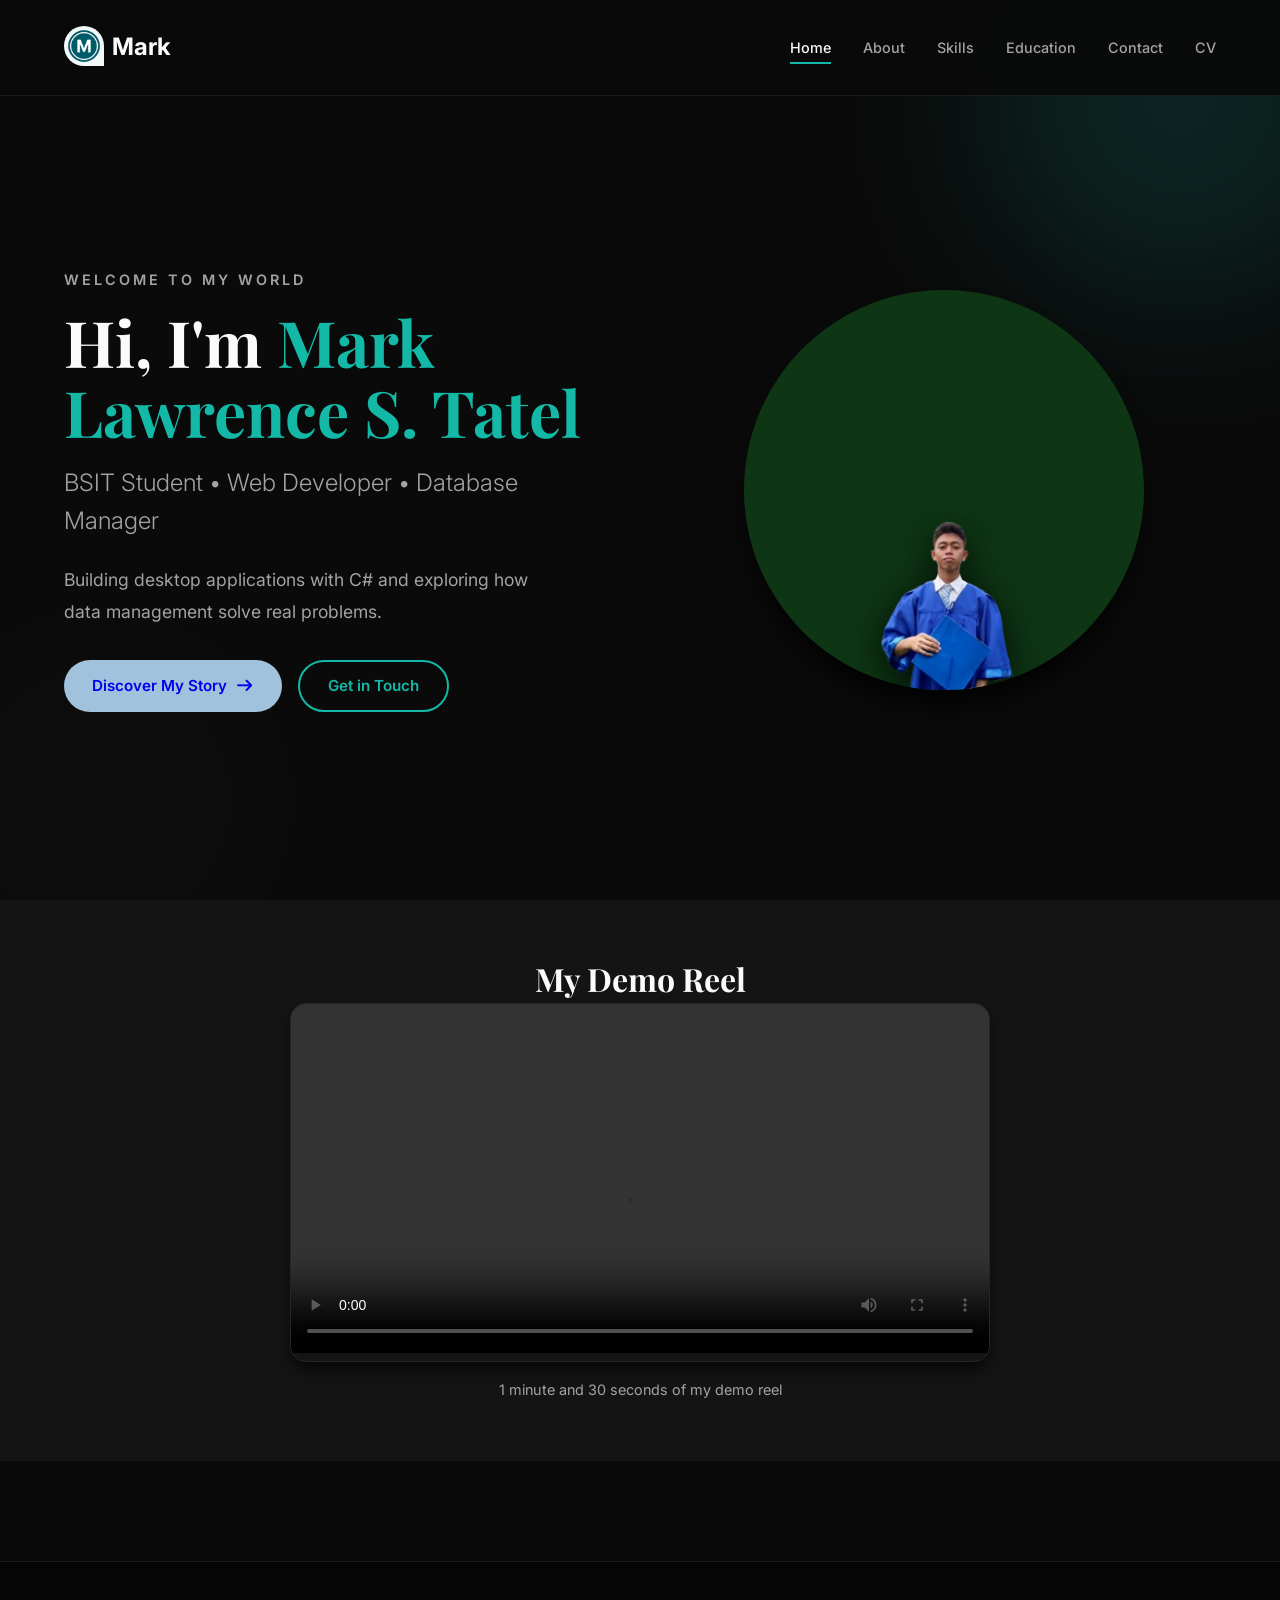
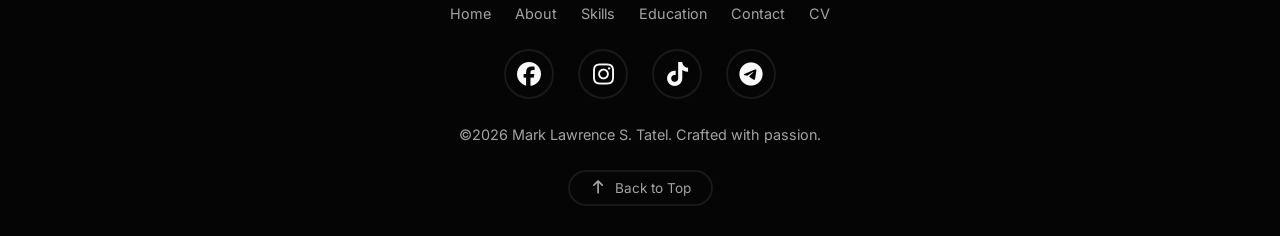
==== commit e291b421: "Update index.html dasdasd" ====
--- a/index.html
+++ b/index.html
@@ -11,7 +11,7 @@
     <meta property="og:url" content="https://yourdomain.com">
     <title>Mark Lawrence S. Tatel Portfolio</title>
     <link rel="stylesheet" href="style.css">
-    <link rel="icon" href="MyFavicon.png">
+    <link rel="icon" href="images/MyFavicon.png">
     <link href="https://fonts.googleapis.com/css2?family=Playfair+Display:wght@400;700&family=Inter:wght@300;400;600&display=swap" rel="stylesheet">
     <link rel="stylesheet" href="https://cdnjs.cloudflare.com/ajax/libs/font-awesome/6.5.0/css/all.min.css">
     <link rel="stylesheet" href="css/all.min.css">
@@ -80,7 +80,7 @@
             <h2 class="section-title">My Demo Reel</h2>
             <div class="video-wrapper">
                 <video width="100%" height="auto" controls allowfullscreen>
-                    <source src="lv_0_20260408052556.mp4" type="video/mp4">
+                    <source src="https://youtu.be/LFwVDprUQ-Q">
                     Your browser does not support the video tag.
                 </video>
             </div>
@@ -158,4 +158,4 @@
         });
     </script>
 </body>
-</html>+</html>
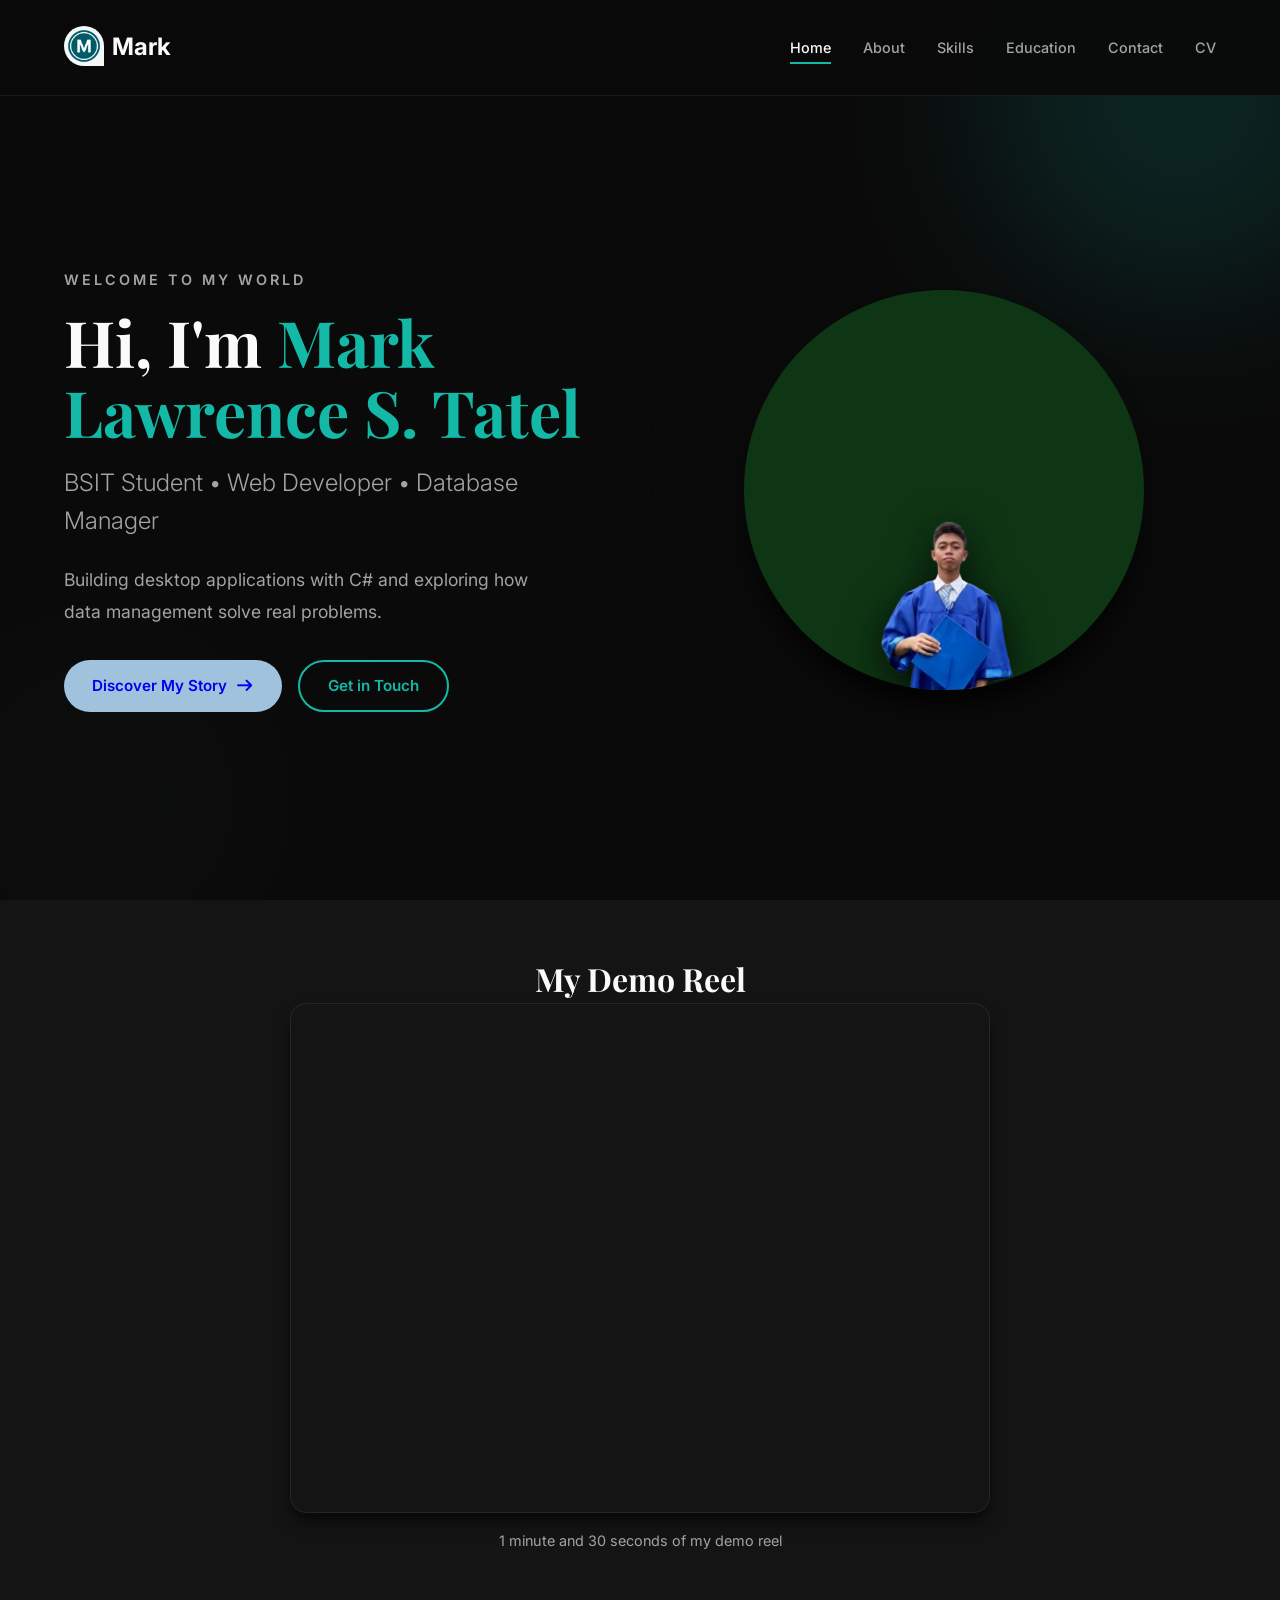
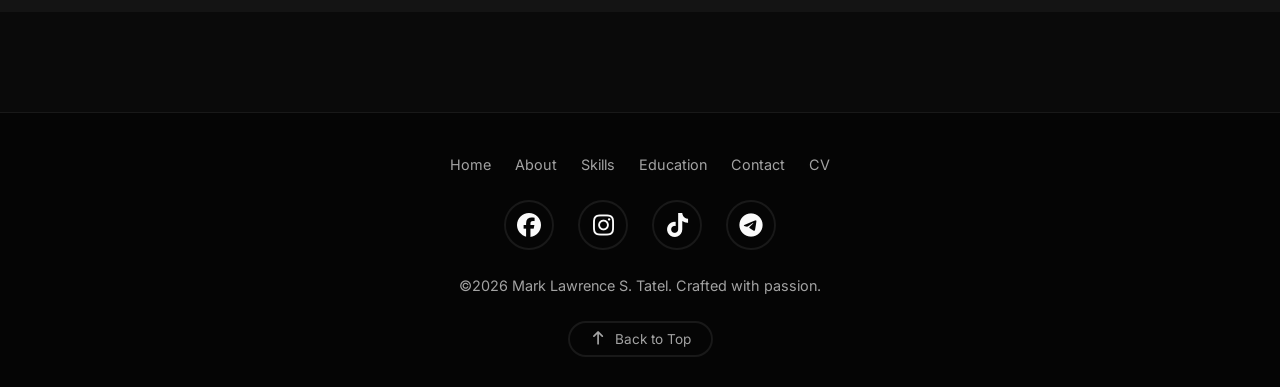
==== commit 3765753b: "added video dsadsa" ====
--- a/index.html
+++ b/index.html
@@ -79,11 +79,16 @@
         <div class="container">
             <h2 class="section-title">My Demo Reel</h2>
             <div class="video-wrapper">
-                <video width="100%" height="auto" controls allowfullscreen>
-                    <source src="https://youtu.be/LFwVDprUQ-Q">
-                    Your browser does not support the video tag.
-                </video>
-            </div>
+    <iframe 
+        width="100%" 
+        height="500" 
+        src="https://www.youtube.com/embed/LFwVDprUQ-Q" 
+        title="Demo Reel" 
+        frameborder="0" 
+        allow="accelerometer; autoplay; clipboard-write; encrypted-media; gyroscope; picture-in-picture" 
+        allowfullscreen>
+    </iframe>
+</div>
             <p class="reel-description">1 minute and 30 seconds of my demo reel</p>
         </div>
     </section>
